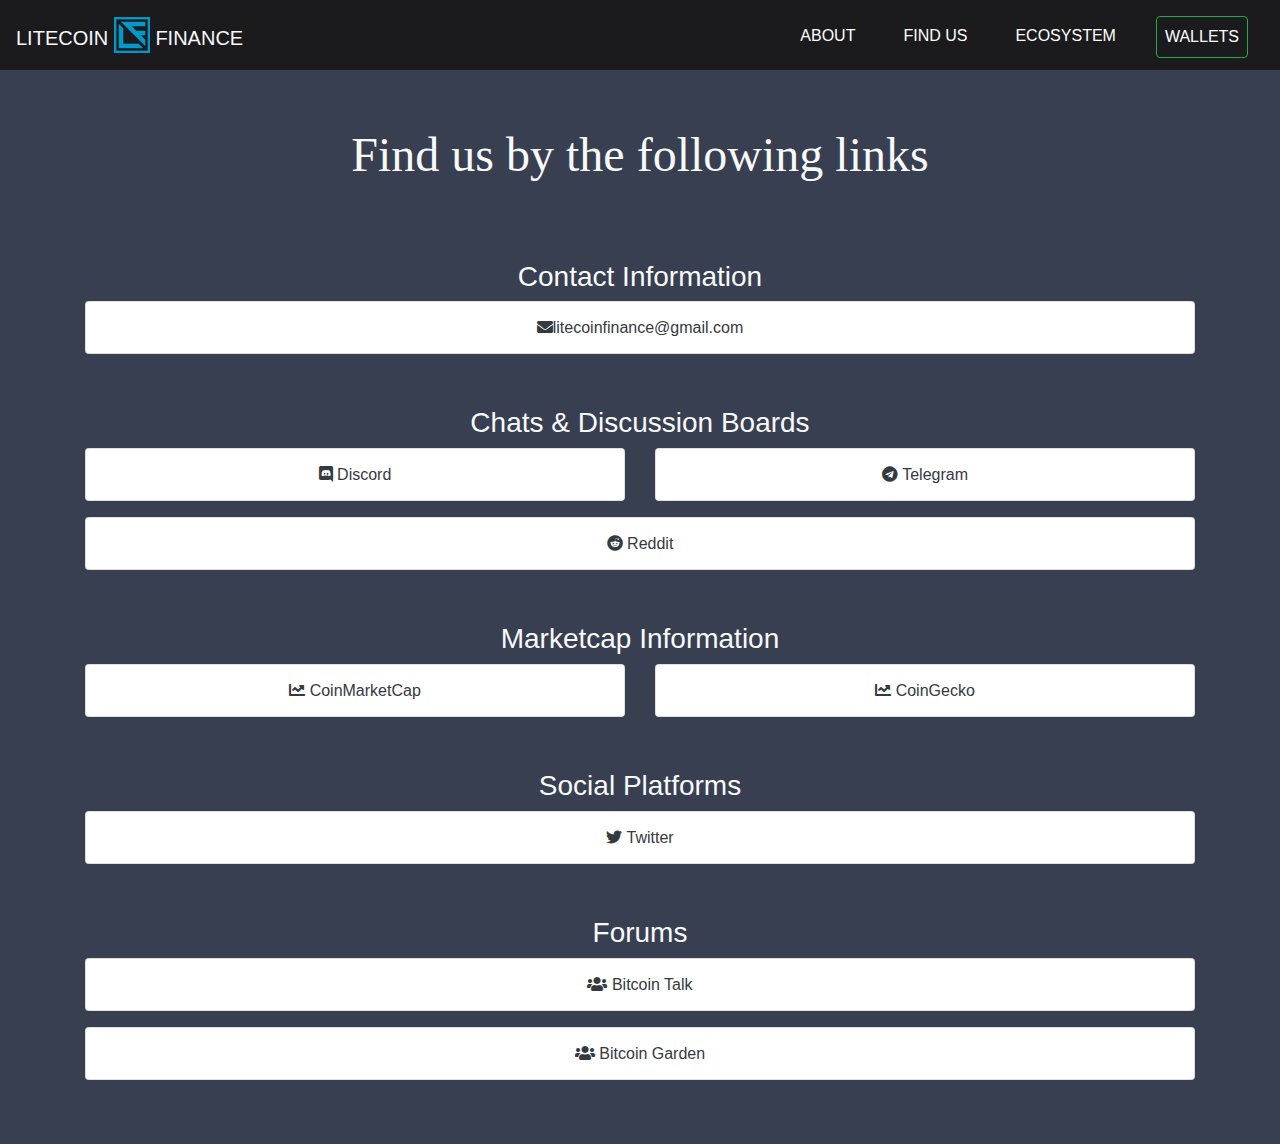
==== Contact/index.htm @ 5ae45cd3 "Upload website files" ====
﻿<!doctype html>
<html lang="en">
<head>
		 
	<meta charset="UTF-8">
	<meta name="viewport" content="width=device-width, user-scalable=no, initial-scale=1.0, maximum-scale=1.0, minimum-scale=1.0">
	<meta name="description" content="Financial experts from all over the world working together to improve transaction system without third parties. One of results of that work has a name of Litecoin Finance. Join the community today, give a step into tomorrow!">
	<meta name="keywords" content="Litecoin, Finance, Litecoin Finance, LTFN, Cryptocurrency, Bitcoin, Crypto, Future, Trade, Price">
	<meta name="author" content="Litecoin Finance Team">
	<meta name="designer" content="Litecoin Finance Team">
	<meta name="publisher" content="Litecoin Finance Team">
	<meta name="copyright" content="Litecoin Finance Team">
	<meta name="robots" content="index,follow">
	<meta name="title" content="Litecoin Finance | Official Organization">
		<link rel="apple-touch-icon" sizes="180x180" href="../apple-touch-icon.png">
		<link rel="icon" type="image/png" sizes="32x32" href="../favicon-32x32.png">
		<link rel="icon" type="image/png" sizes="16x16" href="../favicon-16x16.png">
		<link rel="manifest" href="../site.webmanifest">
		<link rel="mask-icon" href="../safari-pinned-tab.svg" color="#5bbad5">
		<meta name="msapplication-TileColor" content="#ffc40d">
		<meta name="theme-color" content="#ffffff">
		<title>Contact Us | Litecoin Finance</title>
			 
		<link rel="stylesheet" href="../Assets/vendor/normalize/v8-0-1/normalize.css">
		<link rel="stylesheet" href="../Assets/vendor/fontawessome-5-6-1/css/all.min.css">
		<link rel="stylesheet" href="../Assets/vendor/bootstrap-4-1-3-dist/css/bootstrap.min.css">
		<link rel="stylesheet" href="../Assets/styles/global.css">
	<link rel="stylesheet" href="../Assets/styles/contact.css">
		<script src="../Assets/vendor/jQuery-3-3-1/jquery-3.3.1.min.js"></script>
	</head>
		<header>
	<nav class="navbar navbar-expand-md navbar-dark fixed-top bg-dark">
		<a class="navbar-brand font-josefine align-middle" href="../index.htm"><span class="text-light align-bottom">LITECOIN</span> <img height="36px" src="../Assets/images/blueTransparent/remastered64.png" alt="logo64.png"> <span class="text-light align-bottom">FINANCE</span></a>
		<button class="navbar-toggler" type="button" data-toggle="collapse" data-target="#navbarCollapse" aria-controls="navbarCollapse" aria-expanded="false" aria-label="Toggle navigation">
			<span class="navbar-toggler-icon"></span>
		</button>
		<div class="collapse navbar-collapse" id="navbarCollapse">
			<ul class="navbar-nav ml-auto">
				<li class="nav-item active px-3 pt-2 pb-1 text-center">
					<a class="nav-link font-josefine" href="../About/index.htm">ABOUT</a>
				</li>
				<li class="nav-item active px-3 pt-2 pb-1 text-center">
					<a class="nav-link font-josefine" href="index.htm">FIND US</a>
				</li>
				<li class="nav-item active px-3 pt-2 pb-1 text-center">
					<a class="nav-link font-josefine" href="../Ecosystem/index.htm">ECOSYSTEM</a>
				</li>
				<li class="nav-item active px-3 pt-2 pb-1">
					<a class="nav-link btn btn-outline-success font-josefine" href="../Wallets/index.htm">WALLETS</a>
				</li>
			</ul>
		</div>
	</nav>
</header>
<div id="wrap">
	<div class="album py-5 my-0 bg-dark-blue full-height">
		<div class="container">
			<h1 class="text-center mx-auto text-light py-3 font-staat font48">Find us by the following links</h1>
			<div class="row pt-5">
				<h3 class="col-12 text-center text-light mt-4 mt-md-1">Contact Information</h3>
				<div class="col-12 mb-3 mb-md-5 text-center">
					<a href="mailto:litecoinfinance@gmail.com" target="_blank" class="card btn btn-outline-dark pt-3 pb-2 about-card">
						<h6><i class="fa fa-envelope"></i>litecoinfinance@gmail.com</h6>
					</a>
				</div>
				<h3 class="col-12 text-center text-light mt-4 mt-md-1">Chats & Discussion Boards</h3>
				<div class="col-12 col-md-6 mb-3 text-center">
					<a href="https://discord.gg/vtCFvTb" target="_blank" class="card btn btn-outline-dark pt-3 pb-2 about-card">
						<h6><i class="fab fa-discord"></i> Discord</h6>
					</a>
				</div>
				<div class="col-12 col-md-6 mb-3 text-center">
					<a href="https://t.me/LitecoinFinance" target="_blank" class="card btn btn-outline-dark pt-3 pb-2 about-card">
						<h6><i class="fab fa-telegram"></i> Telegram</h6>
					</a>
				</div>
				<div class="col-12 mb-3 mb-md-5 text-center">
					<a href="https://www.reddit.com/user/LitecoinFinance" target="_blank" class="card btn btn-outline-dark pt-3 pb-2 about-card">
						<h6><i class="fab fa-reddit"></i> Reddit</h6>
					</a>
				</div>
				<h3 class="col-12 text-center text-light mt-4 mt-md-1">Marketcap Information</h3>
				<div class="col-12 col-md-6 mb-3 mb-md-5 text-center">
					<a href="https://coinmarketcap.com/ru/currencies/litecoin-finance/" target="_blank" class="card btn btn-outline-dark pt-3 pb-2 about-card">
						<h6><i class="fas fa-chart-line"></i> CoinMarketCap</h6>
					</a>
				</div>
				<div class="col-12 col-md-6 mb-3 mb-md-5 text-center">
					<a href="https://www.coingecko.com/en/coins/litecoin-finance" target="_blank" class="card btn btn-outline-dark pt-3 pb-2 about-card">
						<h6><i class="fas fa-chart-line"></i> CoinGecko</h6>
					</a>
				</div>
				<h3 class="col-12 text-center text-light mt-4 mt-md-1">Social Platforms</h3>
				<div class="col-12 mb-3 mb-md-5 text-center">
					<a href="https://twitter.com/LitecoinFinance" target="_blank" class="card btn btn-outline-dark pt-3 pb-2 about-card">
						<h6><i class="fab fa-twitter"></i> Twitter</h6>
					</a>
				</div>
				<h3 class="col-12 text-center text-light mt-4 mt-md-1">Forums</h3>
				<div class="col-12 mb-3 text-center">
					<a href="https://bitcointalk.org/index.php?topic=5086601.0" target="_blank" class="card btn btn-outline-dark pt-3 pb-2 about-card">
						<h6><i class="fa fa-users"></i> Bitcoin Talk</h6>
					</a>
				</div>
				<div class="col-12 mb-3 text-center">
					<a href="https://bitcoingarden.org/forum/index.php?topic=60782.0" target="_blank" class="card btn btn-outline-dark pt-3 pb-2 about-card">
						<h6><i class="fa fa-users"></i> Bitcoin Garden</h6>
					</a>
				</div>
			</div>
		</div>
	</div>
</div>
		<script src="../Assets/vendor/bootstrap-4-1-3-dist/js/bootstrap.js"></script>
		<script>
			function setCookie(name,value,days) {
				var expires = "";
				if (days) {
					var date = new Date();
					date.setTime(date.getTime() + (days*24*60*60*1000));
					expires = "; expires=" + date.toUTCString();
				}
				document.cookie = name + "=" + (value || "")  + expires + "; path=/";
			}
			function getCookie(name) {
				var nameEQ = name + "=";
				var ca = document.cookie.split(';');
				for(var i=0;i < ca.length;i++) {
					var c = ca[i];
					while (c.charAt(0)==' ') c = c.substring(1,c.length);
					if (c.indexOf(nameEQ) == 0) return c.substring(nameEQ.length,c.length);
				}
				return null;
			}
			function eraseCookie(name) {
				document.cookie = name+'=; Max-Age=-99999999;';
			}
		</script>
		<script>
			if (getCookie('lightningAware') === null) {
				$("#notifyModal").modal('show');
				setCookie('lightningAware', 'true', 1)
			}
		</script>
</html>
---- Assets/styles/global.css ----
.bg-black {
	background-color: #1B1B1E;
}

.bg-dark-blue {
	background-color: #373F51;
}

.bg-dark-marine {
	background-color: #546A76;
}

.bg-haki {
	background-color: #898980;
}

.bg-grey {
	background-color: #D8DBE2;
}

.text-dark-blue {

}

.text-matte-blue {
	color: #546A76;
}

.text-dark-green {

}

.text-matte-green {

}

.bg-dark {
	background-color: #1B1B1E !important;
}

.text-gradient-blue {
	text-transform: uppercase;
	background: linear-gradient(to bottom right, #6699cc 0%, #3d77b4 56%, #336699 76%, #003366 100%);
	-webkit-background-clip: text;
	-webkit-text-fill-color: transparent;
	font-family: "Poppins", sans-serif;
}

.text-gradient-green {
	text-transform: uppercase;
	background: linear-gradient(to bottom right, #009966 0%, #008585 50%, #007a7a 75%, #006666 100%);
	-webkit-background-clip: text;
	-webkit-text-fill-color: transparent;
	font-family: "Poppins", sans-serif;
}

.img-overlay-green-blue:before {
	content: '';
	position: absolute;
	top: 0;
	right: 0;
	bottom: 0;
	left: 0;
	background-image: linear-gradient(to bottom right, #009966 0%, #006666 40%, #003e3e 66%, #0b1718 100%);

	opacity: .6;
}

.font-staat {
	font-family: 'Staatliches', cursive;
}

.font-josefine {
	font-family: 'Josefin Sans', sans-serif;
}

.font48 {
	font-size: 48px;
}
---- Assets/styles/contact.css ----
html, body {
	min-height: 100%;
}

#wrap {
	margin-top: 62px;
	min-height: Calc(100vh - 150px);
}

.full-height {
	min-height: Calc(100vh - 150px);
}


.icon-bigger {
	font-size: 150px;
}
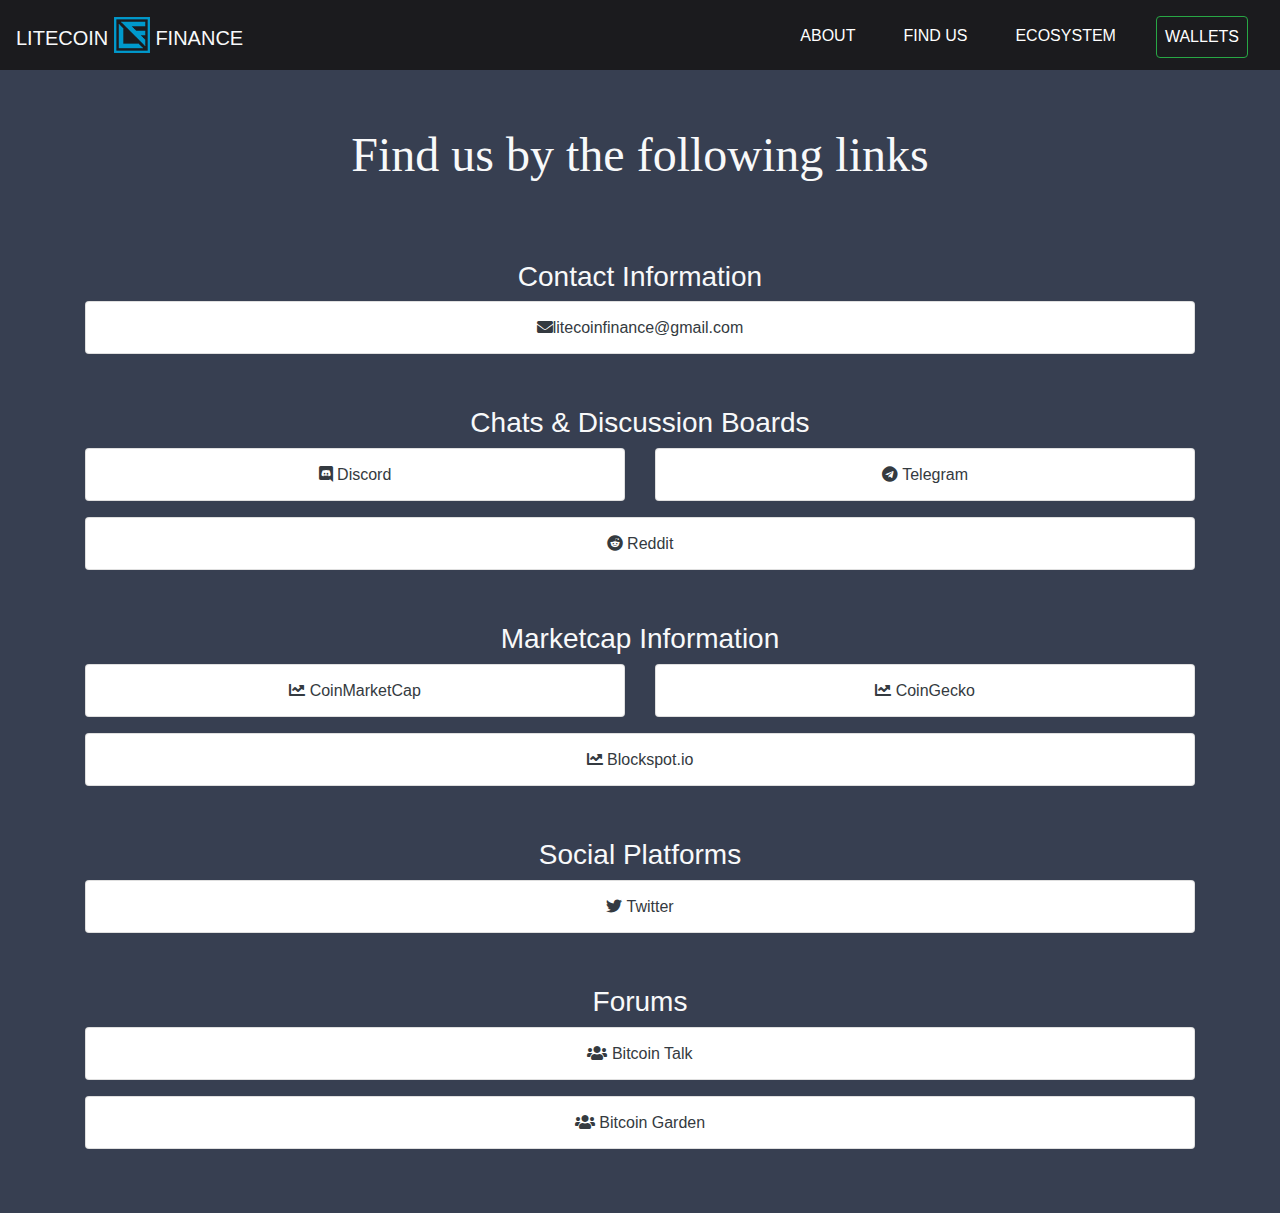
==== commit e115e0c0: "Update site ( add blockspot.io link and other links )" ====
--- a/Contact/index.htm
+++ b/Contact/index.htm
@@ -59,7 +59,7 @@
 			<div class="row pt-5">
 				<h3 class="col-12 text-center text-light mt-4 mt-md-1">Contact Information</h3>
 				<div class="col-12 mb-3 mb-md-5 text-center">
-					<a href="mailto:litecoinfinance@gmail.com" target="_blank" class="card btn btn-outline-dark pt-3 pb-2 about-card">
+					<a href="mailto:litecoinfinance@gmail.com?subject=My%20Question%20or%20Suggestion&body=Hello%20Litecoin%20Finance%20Team%2C%0A%0AYour%20message%0A%0ABest%20Regards%2C%0AYour%20name%20%7C%20Organization" target="_blank" class="card btn btn-outline-dark pt-3 pb-2 about-card">
 						<h6><i class="fa fa-envelope"></i>litecoinfinance@gmail.com</h6>
 					</a>
 				</div>
@@ -80,14 +80,19 @@
 					</a>
 				</div>
 				<h3 class="col-12 text-center text-light mt-4 mt-md-1">Marketcap Information</h3>
-				<div class="col-12 col-md-6 mb-3 mb-md-5 text-center">
+				<div class="col-12 col-md-6 mb-3 text-center">
 					<a href="https://coinmarketcap.com/ru/currencies/litecoin-finance/" target="_blank" class="card btn btn-outline-dark pt-3 pb-2 about-card">
 						<h6><i class="fas fa-chart-line"></i> CoinMarketCap</h6>
 					</a>
 				</div>
-				<div class="col-12 col-md-6 mb-3 mb-md-5 text-center">
+				<div class="col-12 col-md-6 mb-3 text-center">
 					<a href="https://www.coingecko.com/en/coins/litecoin-finance" target="_blank" class="card btn btn-outline-dark pt-3 pb-2 about-card">
 						<h6><i class="fas fa-chart-line"></i> CoinGecko</h6>
+					</a>
+				</div>
+				<div class="col-12 mb-3 mb-md-5 text-center">
+					<a href="https://blockspot.io/coin/litecoin-finance" target="_blank" class="card btn btn-outline-dark pt-3 pb-2 about-card">
+						<h6><i class="fas fa-chart-line"></i> Blockspot.io</h6>
 					</a>
 				</div>
 				<h3 class="col-12 text-center text-light mt-4 mt-md-1">Social Platforms</h3>
